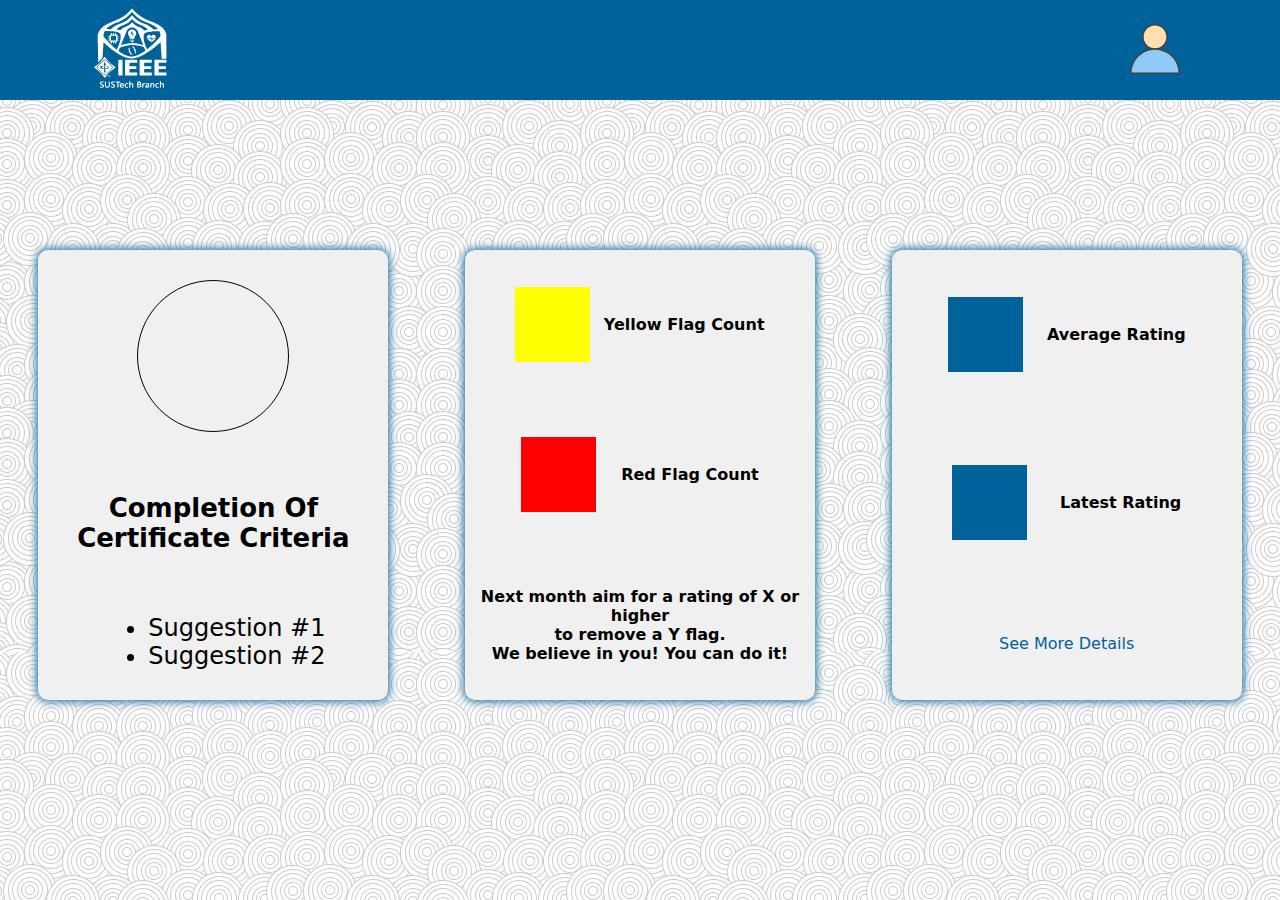
==== neoIndex.html @ c6914f60 "Add files via upload" ====
<!DOCTYPE html>
<html lang="en">
	<head>
		<meta charset="UTF-8" />
		<meta http-equiv="X-UA-Compatible" content="IE=edge" />
		<meta name="viewport" content="width=device-width, initial-scale=1.0" />
		<link rel="stylesheet" href="./neoStyle.css" />
		<link
			rel="shortcut icon"
			href="./IEEE Branch logo.jpg"
			type="image/x-icon"
		/>
		<title>IEEE Volunteer App</title>
	</head>
	<body onload="retreiveDatum()">
		<header>
			<a href="https://github.com/IEEE-SUSTech" class="branchLogo">
				<img src="./IEEE-Branch-logo.svg" height="80" />
			</a>
			<button class="accountBtn">
				<img
					src="./account-customize-man-svgrepo-com.svg"
					height="50"
				/>
			</button>
		</header>
		<main class="container">
			<section class="card" id="criteriaSection">
				<div class="criteriaIcon"></div>
				<div class="criteriaTitle">
					Completion Of Certificate Criteria
				</div>
				<div class="suggestions">
					<ul>
						<li>Suggestion #1</li>
						<li>Suggestion #2</li>
					</ul>
				</div>
			</section>
			<section class="card" id="flagsSection">
				<div class="miniContainer">
					<span class="cardIcon2 yellow"></span>
					<span class="flagCount" id="yellowFlagCount">
						Yellow Flag Count
					</span>
				</div>
				<div class="miniContainer">
					<span class="cardIcon2 red"></span>
					<span class="flagCount" id="redFlagCount">
						Red Flag Count
					</span>
				</div>
				<div class="requiredRating">
					Next month aim for a rating of X or higher <br />
					to remove a Y flag. <br />
					We believe in you! You can do it!
				</div>
			</section>
			<section class="card" id="ratingSection">
				<div id="ratingAverage" class="miniContainer">
					<span class="ratingIcon cardIcon2"></span>
					<!-- The gap between these two elements -->
					<span class="ratingTXT">Average Rating</span>
				</div>
				<div id="ratingMonth" class="miniContainer">
					<span class="ratingIcon cardIcon2"></span>
					<!-- The gap between these two elements -->
					<span class="ratingTXT">Latest Rating</span>
				</div>
				<div id="moreDetails">See More Details</div>
			</section>
		</main>
	</body>
	<script type="text/javascript" src="./app.js"></script>
</html>
---- neoStyle.css ----
* {
	margin: auto;
	font-family: system-ui, -apple-system, BlinkMacSystemFont, "Segoe UI",
		Roboto, Oxygen, Ubuntu, Cantarell, "Open Sans", "Helvetica Neue",
		sans-serif;
}

body {
	background-image: url(themeless.jpg);
}

header {
	background-color: #00629b;
	height: 100px;
	display: flex;
	justify-content: space-between;
	gap: 60vw;
	align-items: center;
}

.branchLogo {
	text-decoration: none;
	transition: all 75ms ease-in-out;
}

.branchLogo:hover,
.branchLogo:focus {
	filter: drop-shadow(0 0 10px rgb(45, 45, 45));
}

.branchLogo:active {
	filter: drop-shadow(0 0 10px #00a2ff);
}

.accountBtn {
	background-color: #00629b;
	border: none;
	height: 60px;
}

.accountBtn img {
	transition: all 75ms ease-in-out;
}

.accountBtn img:hover,
.accountBtn img:focus {
	cursor: pointer;
	filter: drop-shadow(0 0 10px rgb(45, 45, 45));
}

.accountBtn img:active {
	filter: drop-shadow(0 0 10px #00a2ff);
}

.container {
	margin-top: 50px;
	height: 650px;
	display: flex;
	justify-content: space-between;
	align-items: center;
}

.card {
	background-color: rgb(240, 240, 240);
	height: 450px;
	width: 350px;
	border-radius: 10px;
	transition: all 100ms ease-in-out;
	box-shadow: 0 0 10px 1px #00629b;
	display: flex;
	flex-direction: column;
	justify-content: center;
	align-items: center;
}

.card:hover {
	cursor: pointer;
	box-shadow: 0 2px 10px 1px darkblue;
	transform: translateY(-10px);
}

.card:active {
	box-shadow: 0 0 10px 2px #00a2ff;
}

.criteriaIcon {
	border-radius: 50%;
	width: 150px;
	height: 150px;
	border: 1px solid black;
	display: flex;
	justify-content: center;
	align-items: center;
	font-size: 24px;
}

.criteriaTitle {
	font-size: 26px;
	font-weight: 600;
	text-align: center;
}

.suggestions {
	width: 100%;
	font-size: 24px;
}

.suggestions ul {
	margin-left: 70px;
}

.miniContainer {
	width: 75%;
	display: flex;
	justify-content: space-between;
	/* Adjust space-between */
	font-weight: 600;
}

.cardIcon2 {
	width: 75px;
	height: 75px;
}

.yellow {
	background-color: yellow;
}

.red {
	background-color: red;
}

.requiredRating {
	text-align: center;
	font-weight: 600;
}

.ratingIcon {
	background-color: #00629b;
}

#moreDetails {
	color: #00629b;
	transition: all 100ms ease-in-out;
}

#moreDetails:hover,
#moreDetails:focus {
	color: darkblue;
}

#moreDetails:active {
	color: #00a2ff;
}
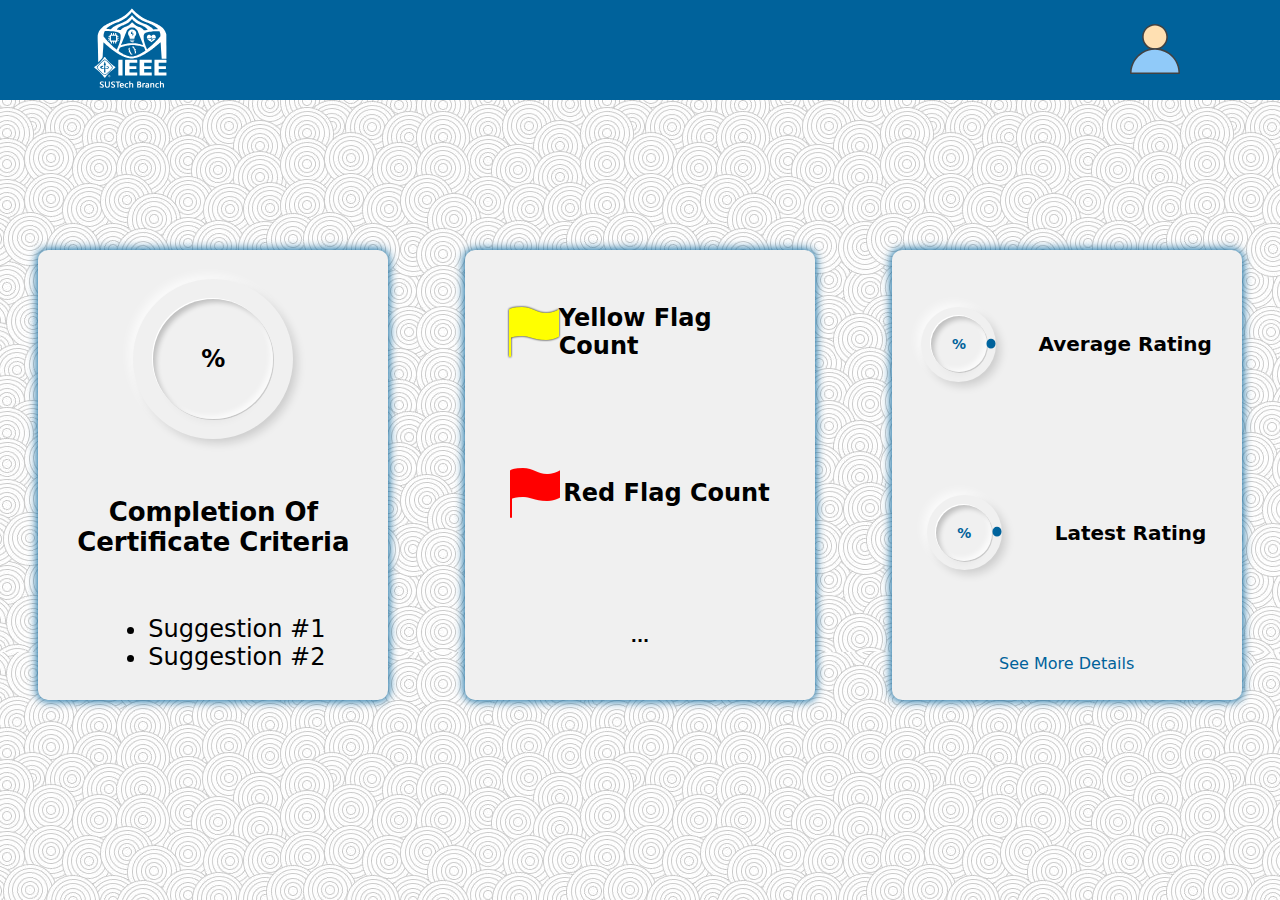
==== commit 1463f9b6: "Add files via upload" ====
--- a/neoIndex.html
+++ b/neoIndex.html
@@ -25,8 +25,37 @@
 			</button>
 		</header>
 		<main class="container">
+			<!-- Criteria Card -->
 			<section class="card" id="criteriaSection">
-				<div class="criteriaIcon"></div>
+				<div class="completion">
+					<div class="outer">
+						<div class="inner">
+							<div id="completionValue">%</div>
+						</div>
+					</div>
+					<!-- SVG for loading graphic -->
+					<svg
+						xmlns="http://www.w3.org/2000/svg"
+						version="1.1"
+						width="160px"
+						height="160px"
+						id="criteriaSVG"
+					>
+						<defs>
+							<linearGradient id="GradientColor">
+								<stop offset="0%" stop-color="grey" />
+								<stop offset="100%" stop-color="black" />
+							</linearGradient>
+						</defs>
+						<circle
+							id="completionCirlce"
+							cx="80"
+							cy="80"
+							r="70"
+							stroke-linecap="round"
+						/>
+					</svg>
+				</div>
 				<div class="criteriaTitle">
 					Completion Of Certificate Criteria
 				</div>
@@ -37,35 +66,95 @@
 					</ul>
 				</div>
 			</section>
+			<!-- Flags Card -->
 			<section class="card" id="flagsSection">
 				<div class="miniContainer">
-					<span class="cardIcon2 yellow"></span>
+					<img
+						src="./icons8-flag-y.png"
+						alt="yellowFlag"
+						class="flagIcon"
+					/>
 					<span class="flagCount" id="yellowFlagCount">
 						Yellow Flag Count
 					</span>
 				</div>
 				<div class="miniContainer">
-					<span class="cardIcon2 red"></span>
+					<img src="./icons8-flag-r.png" alt="redFlag" />
 					<span class="flagCount" id="redFlagCount">
 						Red Flag Count
 					</span>
 				</div>
-				<div class="requiredRating">
-					Next month aim for a rating of X or higher <br />
-					to remove a Y flag. <br />
-					We believe in you! You can do it!
-				</div>
+				<div class="requiredRating">...</div>
 			</section>
+			<!-- Ratings Card -->
 			<section class="card" id="ratingSection">
-				<div id="ratingAverage" class="miniContainer">
-					<span class="ratingIcon cardIcon2"></span>
-					<!-- The gap between these two elements -->
+				<div id="ratingAverage" class="miniContainer2">
+					<span class="ratingIcon">
+						<span class="outer2">
+							<span class="inner2">
+								<span id="avgRate" class="ratingValue">%</span>
+							</span>
+						</span>
+						<!-- SVG for loadign graphic -->
+						<svg
+							xmlns="http://www.w3.org/2000/svg"
+							version="1.1"
+							width="75px"
+							height="75px"
+							id="avgSVG"
+						>
+							<defs>
+								<linearGradient id="GradientColor2">
+									<stop offset="0%" stop-color="#00a2ff" />
+									<stop offset="100%" stop-color="#00629b" />
+								</linearGradient>
+							</defs>
+							<circle
+								id="averageRating"
+								class="ratingCirlce"
+								cx="38"
+								cy="37"
+								r="32"
+								stroke-linecap="round"
+							/>
+						</svg>
+					</span>
 					<span class="ratingTXT">Average Rating</span>
 				</div>
-				<div id="ratingMonth" class="miniContainer">
-					<span class="ratingIcon cardIcon2"></span>
-					<!-- The gap between these two elements -->
-					<span class="ratingTXT">Latest Rating</span>
+				<div id="ratingMonth" class="miniContainer2">
+					<span class="ratingIcon">
+						<span class="outer2">
+							<span class="inner2">
+								<span id="latestRate" class="ratingValue">
+									%
+								</span>
+							</span>
+						</span>
+						<!-- SVG for loadign graphic -->
+						<svg
+							xmlns="http://www.w3.org/2000/svg"
+							version="1.1"
+							width="75px"
+							height="75px"
+							id="avgSVG"
+						>
+							<defs>
+								<linearGradient id="GradientColor2">
+									<stop offset="0%" stop-color="#00a2ff" />
+									<stop offset="100%" stop-color="#00629b" />
+								</linearGradient>
+							</defs>
+							<circle
+								id="latestRating"
+								class="ratingCirlce"
+								cx="38"
+								cy="37"
+								r="32"
+								stroke-linecap="round"
+							/>
+						</svg>
+					</span>
+					<span class="ratingTXT"> Latest Rating </span>
 				</div>
 				<div id="moreDetails">See More Details</div>
 			</section>
--- a/neoStyle.css
+++ b/neoStyle.css
@@ -83,15 +83,54 @@
 	box-shadow: 0 0 10px 2px #00a2ff;
 }
 
-.criteriaIcon {
-	border-radius: 50%;
-	width: 150px;
-	height: 150px;
-	border: 1px solid black;
-	display: flex;
-	justify-content: center;
-	align-items: center;
+.completion {
+	width: 160px;
+	height: 160px;
+	position: relative;
+}
+
+.outer {
+	height: 160px;
+	width: 160px;
+	box-shadow: 5px 5px 10px -1px rgba(0, 0, 0, 0.15),
+		-5px -5px 10px -1px rgba(255, 255, 255, 0.7);
+	border-radius: 50%;
+	display: flex;
+	justify-content: center;
+	align-items: center;
+}
+
+.inner {
+	height: 120px;
+	width: 120px;
+	border-radius: 50%;
+	display: flex;
+	justify-content: center;
+	align-items: center;
+	box-shadow: inset 4px 4px 5px -1px rgba(0, 0, 0, 0.2),
+		inset -4px -4px 5px -1px rgba(255, 255, 255, 0.7),
+		-1px -1px 0 rgba(255, 255, 255, 1), 1px 1px 0 rgba(0, 0, 0, 0.15),
+		0 12px 10px -10px rgba(0, 0, 0, 0.05);
+}
+
+#completionValue {
+	font-weight: 600;
 	font-size: 24px;
+}
+
+#completionCirlce {
+	fill: none;
+	stroke: url(#GradientColor);
+	stroke-width: 20px;
+	stroke-dasharray: 440;
+	stroke-dashoffset: 440;
+	animation: sd_ofst 2s linear forwards;
+}
+
+svg {
+	position: absolute;
+	top: 0;
+	left: 0;
 }
 
 .criteriaTitle {
@@ -113,30 +152,83 @@
 	width: 75%;
 	display: flex;
 	justify-content: space-between;
-	/* Adjust space-between */
-	font-weight: 600;
-}
-
-.cardIcon2 {
+	font-weight: 600;
+}
+
+.flagIcon {
+	filter: drop-shadow(0 0 1px black);
+}
+
+.flagCount {
+	font-size: x-large;
+}
+
+.requiredRating {
+	text-align: center;
+	font-weight: 600;
+}
+
+.miniContainer2 {
+	width: 95%;
+	height: 30%;
+	font-weight: 600;
+	display: flex;
+}
+
+.ratingIcon {
 	width: 75px;
 	height: 75px;
-}
-
-.yellow {
-	background-color: yellow;
-}
-
-.red {
-	background-color: red;
-}
-
-.requiredRating {
-	text-align: center;
-	font-weight: 600;
-}
-
-.ratingIcon {
-	background-color: #00629b;
+	position: relative;
+}
+
+.outer2 {
+	height: 75px;
+	width: 75px;
+	box-shadow: 5px 5px 10px -1px rgba(0, 0, 0, 0.15),
+		-5px -5px 10px -1px rgba(255, 255, 255, 0.7);
+	border-radius: 50%;
+	display: flex;
+	justify-content: center;
+	align-items: center;
+}
+
+.inner2 {
+	height: 56px;
+	width: 56px;
+	border-radius: 50%;
+	display: flex;
+	justify-content: center;
+	align-items: center;
+	box-shadow: inset 4px 4px 5px -1px rgba(0, 0, 0, 0.2),
+		inset -4px -4px 5px -1px rgba(255, 255, 255, 0.7),
+		-1px -1px 0 rgba(255, 255, 255, 1), 1px 1px 0 rgba(0, 0, 0, 0.15),
+		0 12px 10px -10px rgba(0, 0, 0, 0.05);
+}
+
+.ratingValue {
+	font-weight: 600;
+	font-size: 14px;
+	color: #00629b;
+}
+
+.ratingCirlce {
+	fill: none;
+	stroke: url(#GradientColor2);
+	stroke-width: 9px;
+	stroke-dasharray: 200;
+	stroke-dashoffset: 200;
+}
+
+#averageRating {
+	animation: sd_ofst2 2s linear forwards;
+}
+
+#latestRating {
+	animation: sd_ofst3 2s linear forwards;
+}
+
+.ratingTXT {
+	font-size: 20px;
 }
 
 #moreDetails {
